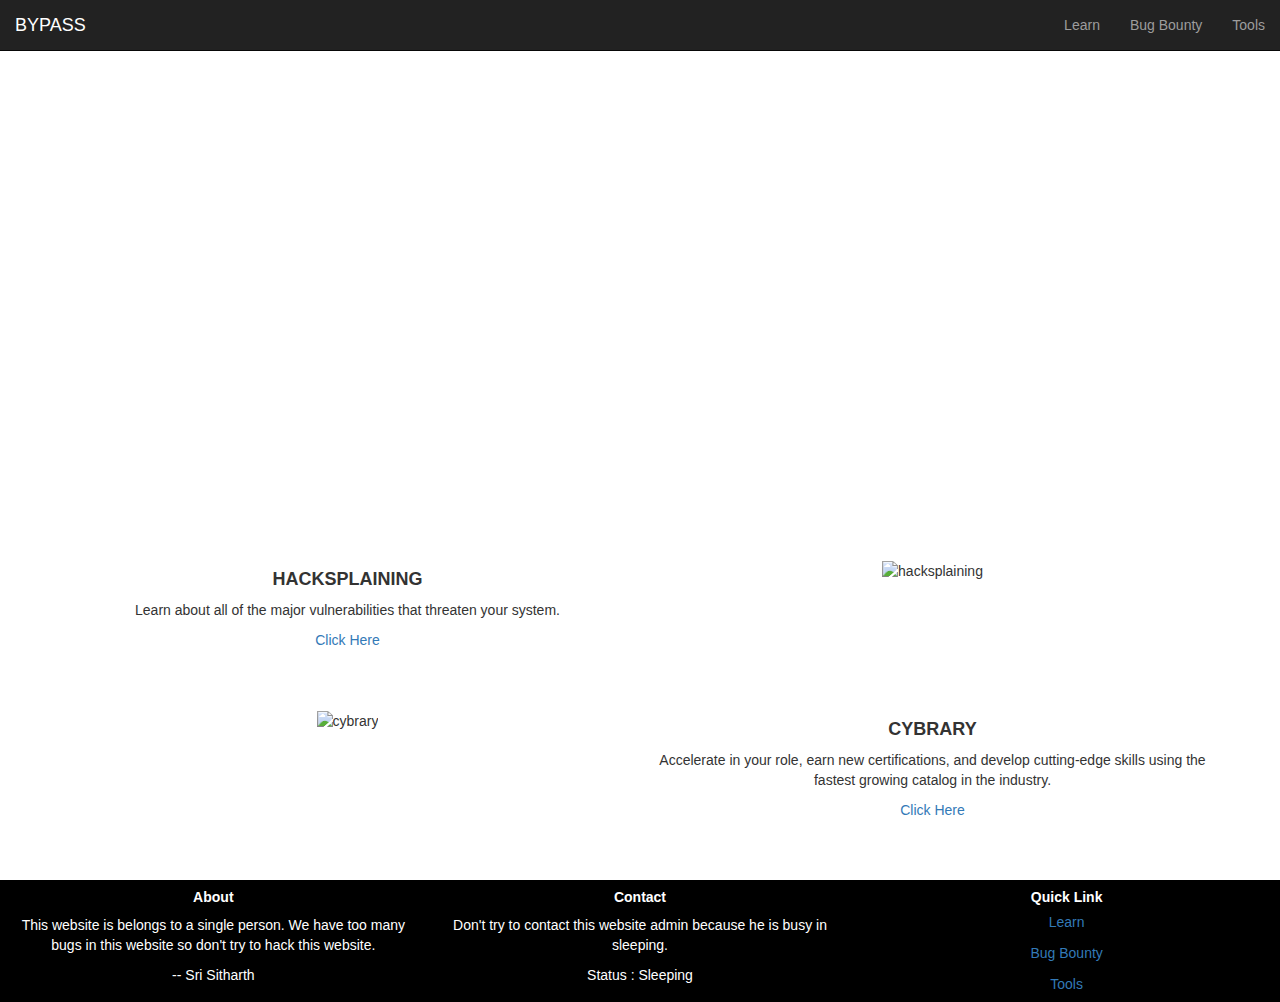
==== index.html @ 3e6986e2 "Add files via upload" ====
<!DOCTYPE html>
<html lang="en" dir="ltr">
  <head>
    <meta charset="utf-8">
    <title> BYPASS | Learn To Hack </title>
    <link rel="stylesheet" href="style.css">
    <meta name="viewport" content="width=device-width, initial-scale=1">
    <!-- Latest compiled and minified CSS -->
<link rel="stylesheet" href="https://maxcdn.bootstrapcdn.com/bootstrap/3.4.0/css/bootstrap.min.css">
<!-- jQuery library -->
<script src="https://ajax.googleapis.com/ajax/libs/jquery/3.4.1/jquery.min.js"></script>
<!-- Latest compiled JavaScript -->
<script src="https://maxcdn.bootstrapcdn.com/bootstrap/3.4.0/js/bootstrap.min.js"></script>
</head>
<!--Body of the site -->
<body>
  <div class="front" id="p1">
    <!-- Navigation Bar -->
    <nav class="navbar navbar-inverse navbar-fixed-top">
      <div class="container-fluid">
        <div class="navbar-header">
          <button type="button" class="navbar-toggle" data-toggle="collapse" data-target="#myNavbar">
            <span class="icon-bar"></span>
            <span class="icon-bar"></span>
            <span class="icon-bar"></span>
          </button>
          <a class="navbar-brand" href="index.html">BYPASS</a>
        </div>
        <div class="collapse navbar-collapse" id="myNavbar">
          <ul class="nav navbar-nav navbar-right">
          <li><a href="index.html">Learn</a></li>
          <li><a href="bugbounty.html">Bug Bounty</a></li>
          <li><a href="tools.html">Tools</a></li>
          </ul>
        </div>
      </div>
    </nav>
<!-- Header Section -->
<div class="container-fluid" id="top">
    <br><br><br><br><br><br><br><br>
    <h1>Learn To Hack</h1>
    </div>
 </div>
 
<br><br><br>
<div class="container" id="middle">
  <div class="row">
    <div class="col-sm-6"><h4><b>HACKSPLAINING</b></h4>
      <p>Learn about all of the major vulnerabilities that threaten your system.</p>
      <a href="https://www.hacksplaining.com/features">Click Here</a></div>
      <div class="col-sm-6"><img src="pics/hacksplaining.jpg" alt="hacksplaining" id="hacksplaining"></div>
    </div>
    <br><br><br>
    <div class="row">
      <div class="col-sm-6"><img src="pics/cybrary.png" alt="cybrary" id="cybrary"></div>
      <div class="col-sm-6"><h4><b>CYBRARY</b></h4>
      <p>Accelerate in your role, earn new certifications, and develop cutting-edge skills using the fastest growing catalog in the industry.</p>
      <a href="https://www.cybrary.it/">Click Here</a></div>
    </div>
<br><br><br>
</div>

<!-- Bottom of the site -->
<div class="container-fluid" id="bottom">
  <div class="row">
    <div class="col-sm-4"><h5><b>About</b></h5>
      <p>This website is belongs to a single person. We have too many bugs in this website so don't try to hack this website. </p>
      <p>-- Sri Sitharth</p>
    </div>
    <div class="col-sm-4"><h5><b>Contact</b></h5>
    <p>Don't try to contact this website admin because he is busy in sleeping.</p>
    <p>Status : Sleeping</p>
    </div>
    <div class="col-sm-4"><h5><b>Quick Link</b><h5>
      <a href="index.html">Learn</a><br><br>
      <a href="bugbounty.html">Bug Bounty</a><br><br>
      <a href="tools.html">Tools</a>
    </div>
  </div>
</div>
</body>
</html>
---- style.css ----
/* Top Section */
#p1{
  background-image: url(pics/bg.jpg);
}
#p2{
  background-image: url(pics/bugbg.jpg);
}
#p3{
  background-image: url(pics/toolsbg.jpg);
}
.front{
  background-size: 100%;
  height: 500px;
  background-position: center;
  background-repeat: no-repeat;
  background-size: cover;
}
#top h1{
 text-align: center;
 font-size: 420%;
color: white;
 font-variant: small-caps;
}
#top .row{
  text-align: center;
  background-color: #000000;
}
#top .row .col-sm-9{
  text-align: left;
  font-size: 36px;
}
#top .row .col-sm-1,.col-sm-2{
  padding-top: 16px;
}
#top a{
  color: white;
}
/* Middle Section */
#middle{
  text-align: center;
}
#middle img{
  width: 300px;
}
/* Bottom Section */
#bottom{
  background-color: #000000;
  text-align: center;
  color: white;
}
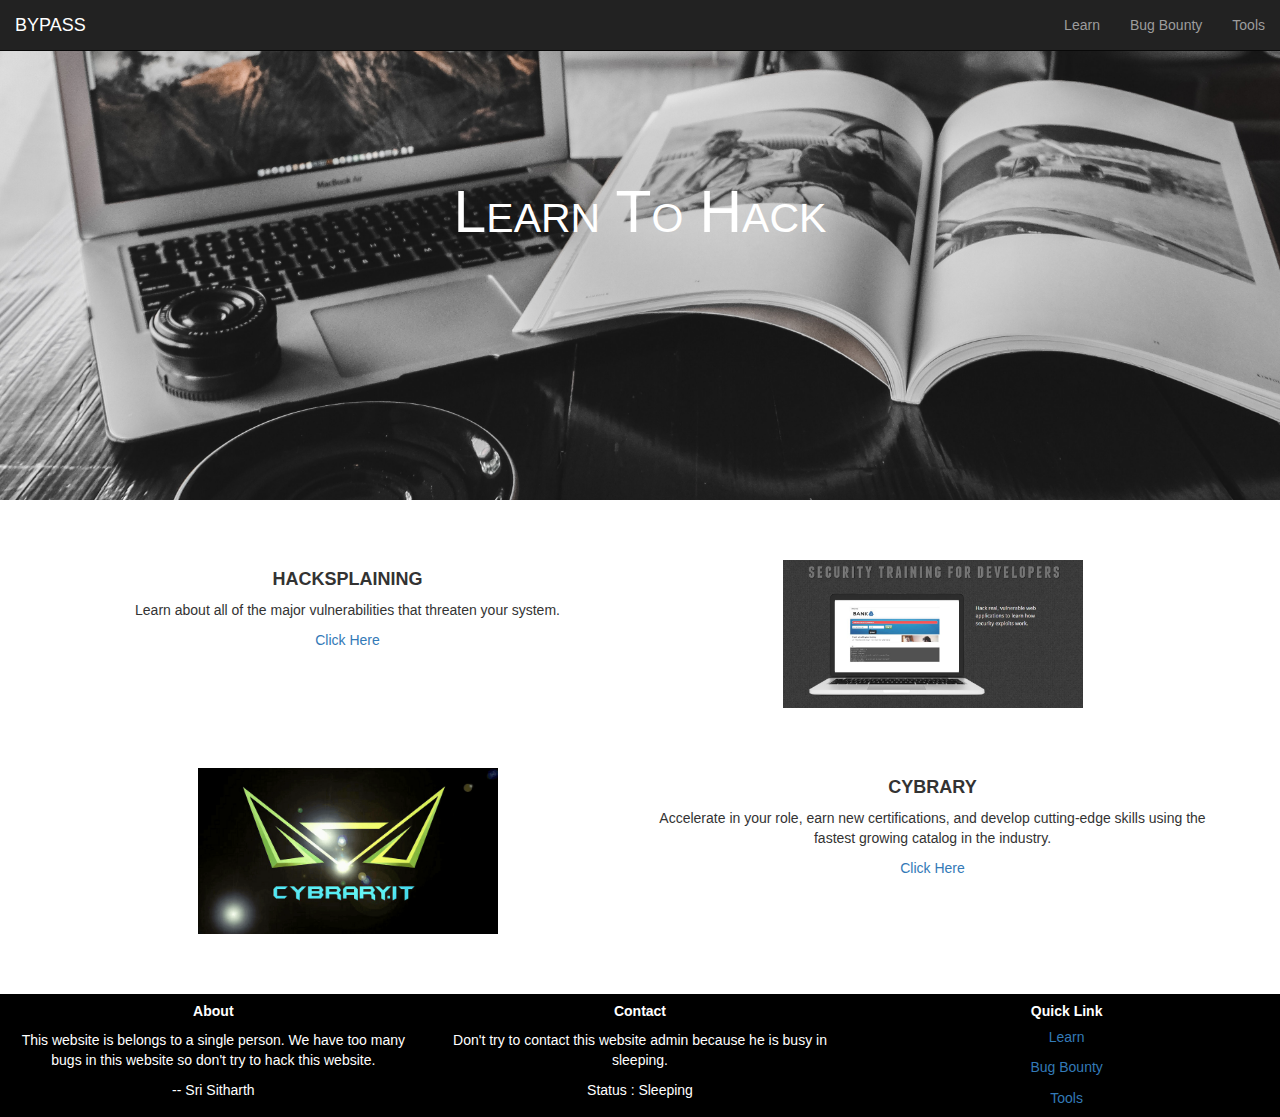
==== commit add672b0: "Update index.html" ====
--- a/index.html
+++ b/index.html
@@ -48,11 +48,11 @@
     <div class="col-sm-6"><h4><b>HACKSPLAINING</b></h4>
       <p>Learn about all of the major vulnerabilities that threaten your system.</p>
       <a href="https://www.hacksplaining.com/features">Click Here</a></div>
-      <div class="col-sm-6"><img src="pics/hacksplaining.jpg" alt="hacksplaining" id="hacksplaining"></div>
+      <div class="col-sm-6"><img src="Pics/hacksplaining.jpg" alt="hacksplaining" id="hacksplaining"></div>
     </div>
     <br><br><br>
     <div class="row">
-      <div class="col-sm-6"><img src="pics/cybrary.png" alt="cybrary" id="cybrary"></div>
+      <div class="col-sm-6"><img src="Pics/cybrary.png" alt="cybrary" id="cybrary"></div>
       <div class="col-sm-6"><h4><b>CYBRARY</b></h4>
       <p>Accelerate in your role, earn new certifications, and develop cutting-edge skills using the fastest growing catalog in the industry.</p>
       <a href="https://www.cybrary.it/">Click Here</a></div>
--- a/style.css
+++ b/style.css
@@ -1,12 +1,12 @@
 /* Top Section */
 #p1{
-  background-image: url(pics/bg.jpg);
+  background-image: url(Pics/bg.jpg);
 }
 #p2{
-  background-image: url(pics/bugbg.jpg);
+  background-image: url(Pics/bugbg.jpg);
 }
 #p3{
-  background-image: url(pics/toolsbg.jpg);
+  background-image: url(Pics/toolsbg.jpg);
 }
 .front{
   background-size: 100%;
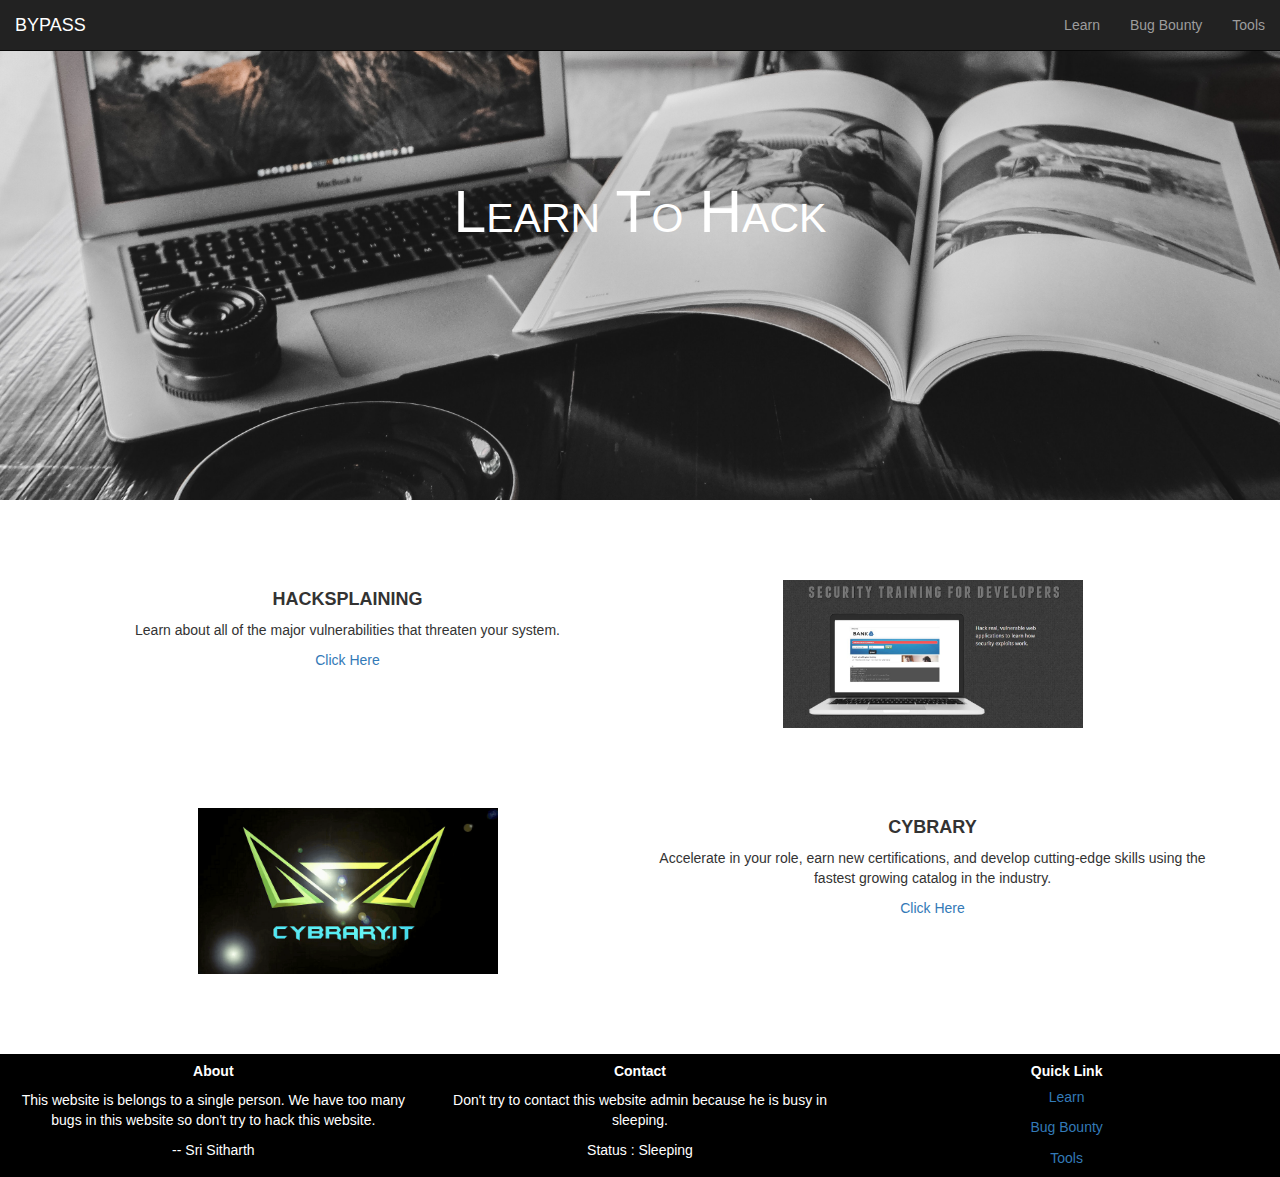
==== commit 17ce6889: "Update index.html" ====
--- a/index.html
+++ b/index.html
@@ -42,7 +42,7 @@
     </div>
  </div>
  
-<br><br><br>
+<br><br><br><br>
 <div class="container" id="middle">
   <div class="row">
     <div class="col-sm-6"><h4><b>HACKSPLAINING</b></h4>
@@ -50,14 +50,14 @@
       <a href="https://www.hacksplaining.com/features">Click Here</a></div>
       <div class="col-sm-6"><img src="Pics/hacksplaining.jpg" alt="hacksplaining" id="hacksplaining"></div>
     </div>
-    <br><br><br>
+    <br><br><br><br>
     <div class="row">
       <div class="col-sm-6"><img src="Pics/cybrary.png" alt="cybrary" id="cybrary"></div>
       <div class="col-sm-6"><h4><b>CYBRARY</b></h4>
       <p>Accelerate in your role, earn new certifications, and develop cutting-edge skills using the fastest growing catalog in the industry.</p>
       <a href="https://www.cybrary.it/">Click Here</a></div>
     </div>
-<br><br><br>
+<br><br><br><br>
 </div>
 
 <!-- Bottom of the site -->
--- a/style.css
+++ b/style.css
@@ -1,12 +1,12 @@
 /* Top Section */
 #p1{
-  background-image: url(Pics/bg.jpg);
+  background-image: url("Pics/bg.jpg");
 }
 #p2{
-  background-image: url(Pics/bugbg.jpg);
+  background-image: url("Pics/bugbg.jpg");
 }
 #p3{
-  background-image: url(Pics/toolsbg.jpg);
+  background-image: url("Pics/toolsbg.jpg");
 }
 .front{
   background-size: 100%;
